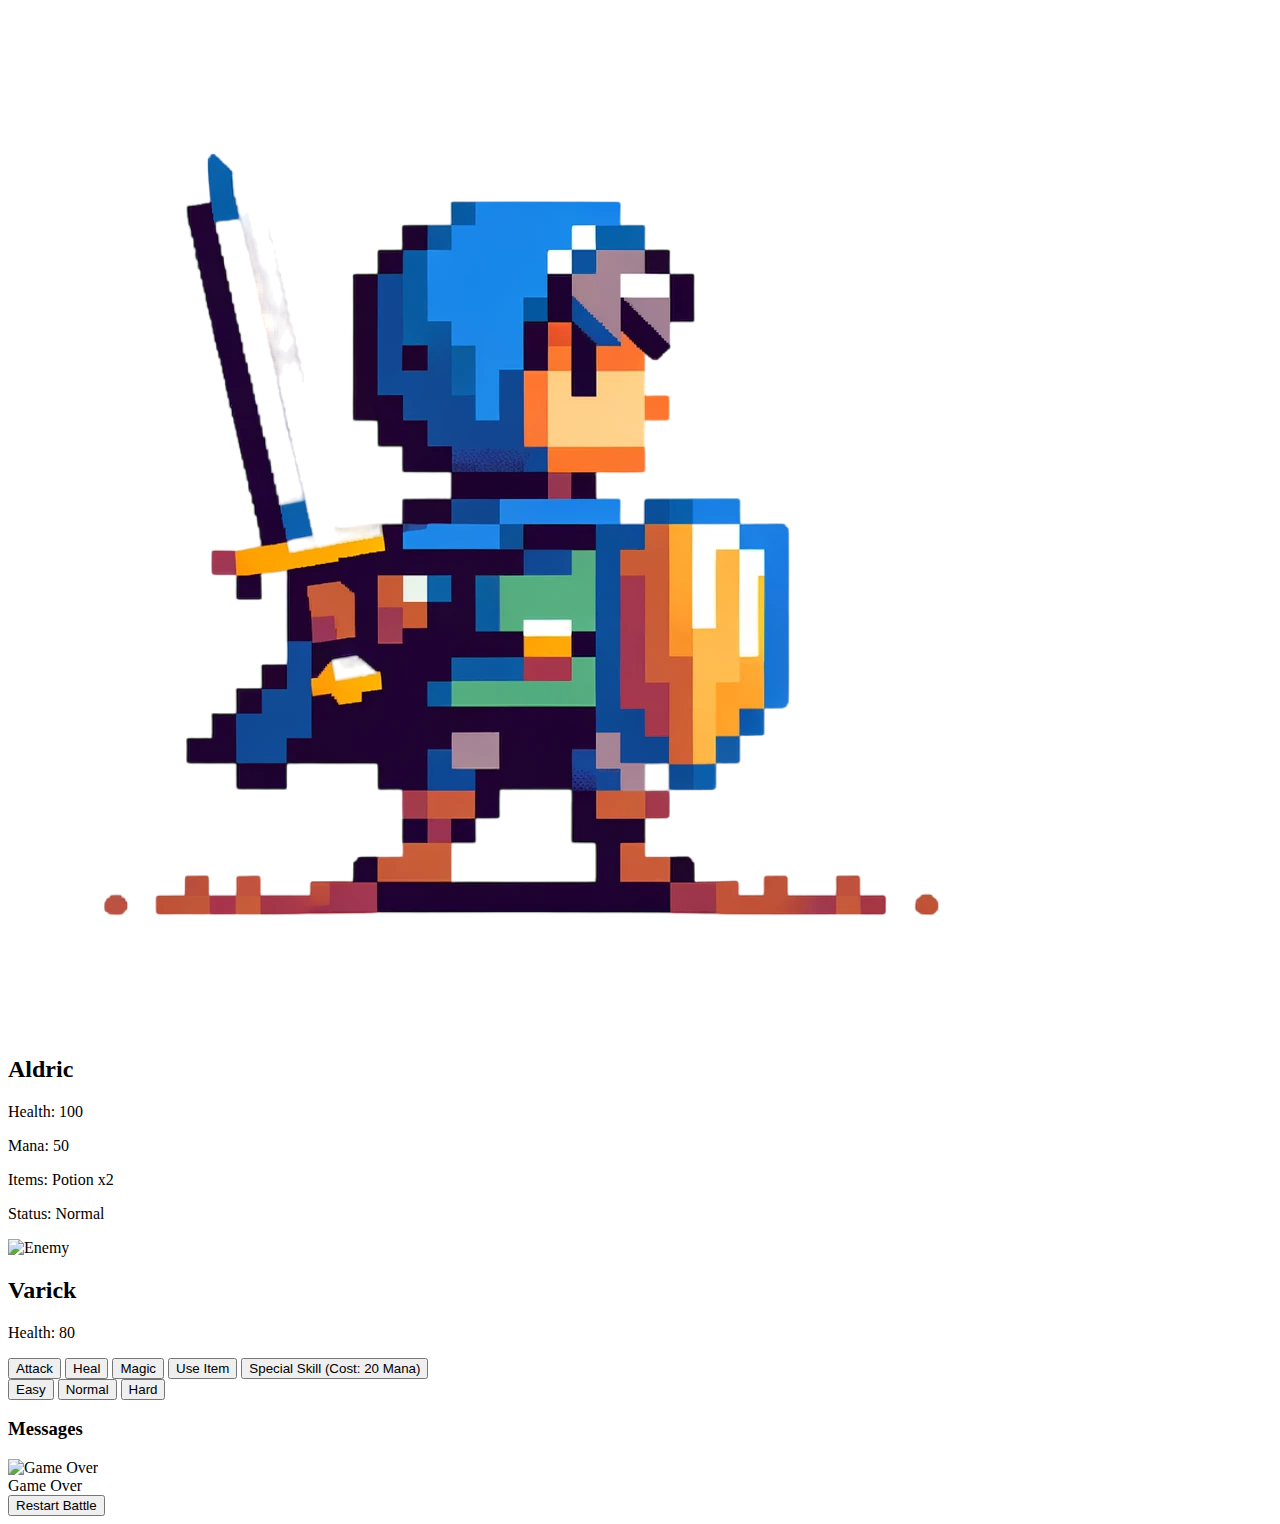
==== battle.html @ 41488c80 "Clean up code." ====
<!DOCTYPE html>
<html>
  <head>
    <title>🏰 Route Traveler - Battle</title>
    <link rel="stylesheet" href="css/battle.css" />
    <link rel="preconnect" href="https://fonts.googleapis.com" />
    <link rel="preconnect" href="https://fonts.gstatic.com" crossorigin />
    <link
      href="https://fonts.googleapis.com/css2?family=Press+Start+2P&display=swap"
      rel="stylesheet"
    />
  </head>
  <body>
    <div class="game-container">   
      <div class="left-container">
        <div class="player-section">
          <div class="character-portrait">
            <img src="images/player.png" alt="Player" />
          </div>
          <div class="player-stats">
            <h2>Aldric</h2>
            <p>Health: <span id="player-health">100</span></p>
            <p>Mana: <span id="player-mana">50</span></p>
            <p>Items: Potion x<span id="player-potions">2</span></p>
            <p>Status: <span id="player-status">Normal</span></p>
          </div>
        </div>
        <div class="enemy-section">
          <div class="character-portrait">
            <img src="images/enemy.png" alt="Enemy" />
          </div>
          <div class="enemy-stats">
            <h2>Varick</h2>
            <p>Health: <span id="enemy-health">80</span></p>
          </div>
        </div>
        <div class="actions">
          <button id="attack-button">Attack</button>
          <button id="heal-button">Heal</button>
          <button id="magic-button">Magic</button>
          <button id="item-button">Use Item</button>
          <button id="special-skill-button">Special Skill (Cost: 20 Mana)</button>
        </div>
      </div>
      <div class="message-log">
        <div class="difficulty-select">
          <button id="easy">Easy</button>
          <button id="normal">Normal</button>
          <button id="hard">Hard</button>
        </div>
        <h3>Messages</h3>
        <div id="messages"></div>
      </div>
    </div>
    <div class="game-over-overlay" id="game-over-overlay">
      <img id="game-over-image" src="" alt="Game Over" /> 
      <div id="game-over-message">Game Over</div>
      <button id="restart-button">Restart Battle</button>
    </div>
    <audio id="game-music" src="audio/battle-music.mp3" autoplay loop></audio>
    <script src="js/battle.js"></script>
  </body>
</html>
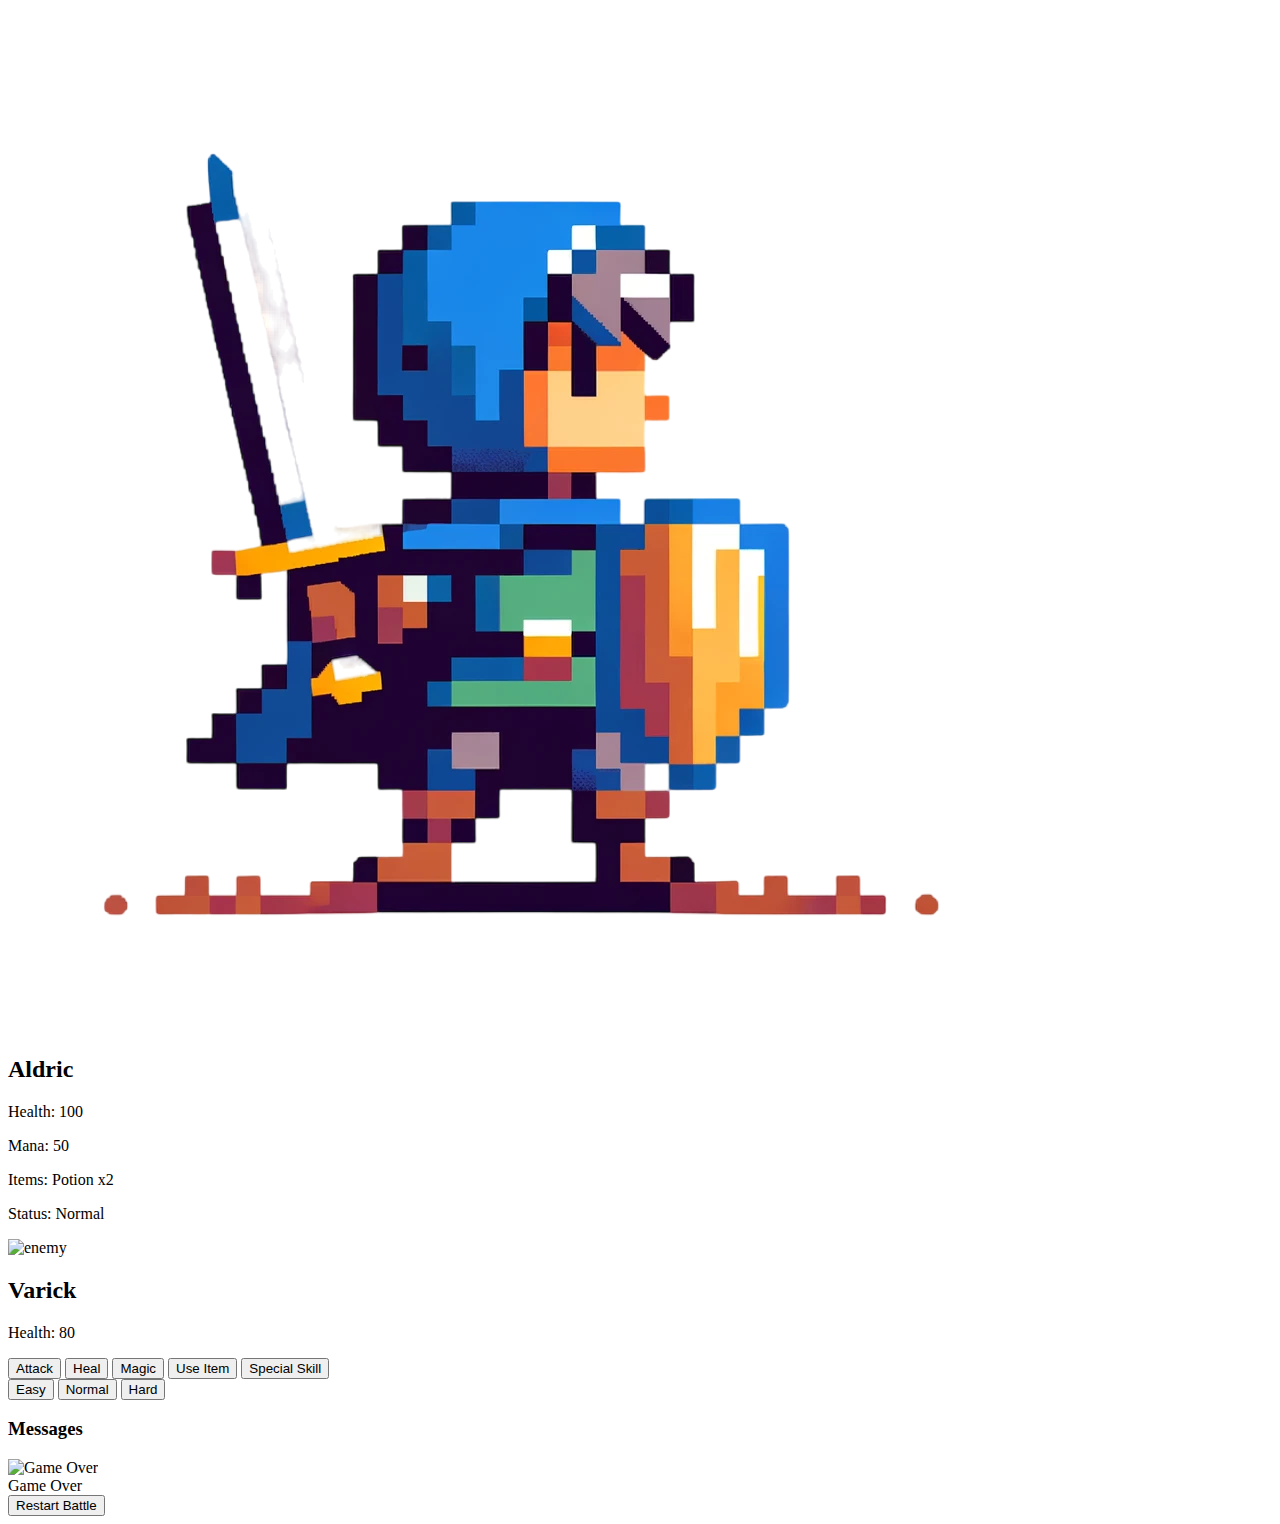
==== commit 718bfc71: "Revert changes to name" ====
--- a/battle.html
+++ b/battle.html
@@ -11,39 +11,39 @@
     />
   </head>
   <body>
-    <div class="game-container">   
-      <div class="left-container">
-        <div class="player-section">
-          <div class="character-portrait">
-            <img src="images/player.png" alt="Player" />
+    <div class="gameContainer">   
+      <div class="leftContainer">
+        <div class="playerSection">
+          <div class="characterPortrait">
+            <img src="images/player.png" alt="player" />
           </div>
-          <div class="player-stats">
+          <div class="playerStats">
             <h2>Aldric</h2>
-            <p>Health: <span id="player-health">100</span></p>
-            <p>Mana: <span id="player-mana">50</span></p>
-            <p>Items: Potion x<span id="player-potions">2</span></p>
-            <p>Status: <span id="player-status">Normal</span></p>
+            <p>Health: <span id="playerHealth">100</span></p>
+            <p>Mana: <span id="playerMana">50</span></p>
+            <p>Items: Potion x<span id="playerPotions">2</span></p>
+            <p>Status: <span id="playerStatus">Normal</span></p>
           </div>
         </div>
-        <div class="enemy-section">
-          <div class="character-portrait">
-            <img src="images/enemy.png" alt="Enemy" />
+        <div class="enemySection">
+          <div class="characterPortrait">
+            <img src="images/enemy.png" alt="enemy" />
           </div>
-          <div class="enemy-stats">
+          <div class="enemyStats">
             <h2>Varick</h2>
-            <p>Health: <span id="enemy-health">80</span></p>
+            <p>Health: <span id="enemyHealth">80</span></p>
           </div>
         </div>
         <div class="actions">
-          <button id="attack-button">Attack</button>
-          <button id="heal-button">Heal</button>
-          <button id="magic-button">Magic</button>
-          <button id="item-button">Use Item</button>
-          <button id="special-skill-button">Special Skill (Cost: 20 Mana)</button>
+          <button id="attackButton">Attack</button>
+          <button id="healButton">Heal</button>
+          <button id="magicButton">Magic</button>
+          <button id="itemButton">Use Item</button>
+          <button id="specialSkillButton">Special Skill</button>
         </div>
       </div>
-      <div class="message-log">
-        <div class="difficulty-select">
+      <div class="messageLog">
+        <div class="difficultySelect">
           <button id="easy">Easy</button>
           <button id="normal">Normal</button>
           <button id="hard">Hard</button>
@@ -52,12 +52,14 @@
         <div id="messages"></div>
       </div>
     </div>
-    <div class="game-over-overlay" id="game-over-overlay">
-      <img id="game-over-image" src="" alt="Game Over" /> 
-      <div id="game-over-message">Game Over</div>
-      <button id="restart-button">Restart Battle</button>
+    <div class="gameOverOverlay" id="gameOverOverlay">
+      <!--  -->
+      <img id="gameOverImage" src="" alt="Game Over" /> 
+      <!--  -->
+      <div id="gameOverMessage">Game Over</div>
+      <button id="restartButton">Restart Battle</button>
     </div>
-    <audio id="game-music" src="audio/battle-music.mp3" autoplay loop></audio>
+    <audio id="gameMusic" src="audio/battle-music.mp3" autoplay loop></audio>
     <script src="js/battle.js"></script>
   </body>
 </html> 
